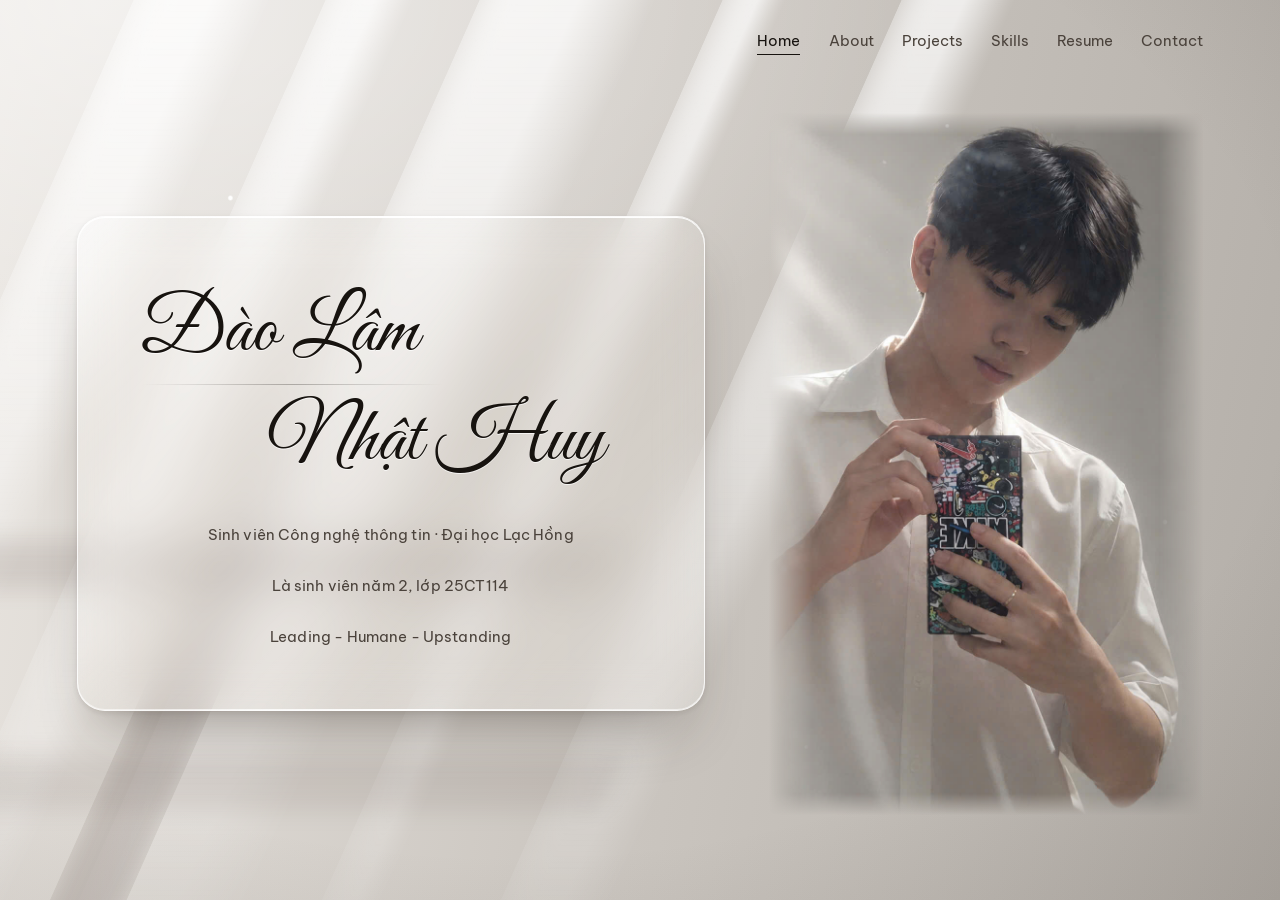
==== index.html @ 216659aa "Add files via upload" ====
<!DOCTYPE html>
<html lang="vi">

<head>
  <meta charset="utf-8">
  <meta name="viewport" content="width=device-width, initial-scale=1">
  <title>Đào Lâm Nhật Huy | Portfolio</title>
  <link rel="preconnect" href="https://fonts.googleapis.com">
  <link rel="preconnect" href="https://fonts.gstatic.com" crossorigin>
  <link href="https://fonts.googleapis.com/css2?family=Great+Vibes&family=Be+Vietnam+Pro:wght@400;500&display=swap"
    rel="stylesheet">
  <link rel="stylesheet" href="css/style.css">
</head>

<body>

  <!-- NỀN: ánh sáng cửa sổ + bóng khung cửa (chỉnh trong style.css) -->
  <div class="scene" aria-hidden="true">
    <div class="beams">
      <span class="beam b1"></span>
      <span class="beam b2"></span>
      <span class="beam b3"></span>
      <span class="beam b4"></span>
      <span class="beam b5"></span>
    </div>
    <div class="frame-shadow">
      <span class="bar v"></span>
      <span class="bar h1"></span>
      <span class="bar h2"></span>
    </div>
    <div class="dust"></div>
    <div class="vignette"></div>
  </div>

  <header class="topbar">
    <nav aria-label="Điều hướng chính">
      <a href="index.html" aria-current="page">Home</a>
      <a href="about.html">About</a>
      <a href="projects.html">Projects</a>
      <a href="skills.html">Skills</a>
      <a href="resume.html">Resume</a>
      <a href="contact.html">Contact</a>
    </nav>
  </header>

  <main class="hero">

    <!-- Ô KÍNH CHỨA TÊN -->
    <section class="glass" aria-label="Giới thiệu">
      <h1 class="name">
        <span>Đào Lâm</span>
        <span>Nhật Huy</span>
      </h1>
      <p class="tagline">Sinh viên Công nghệ thông tin · Đại học Lạc Hồng</p>
      <p class="tagline">Là sinh viên năm 2, lớp 25CT114 </p>
      <p class="tagline">Leading - Humane - Upstanding</p>
    </section>

    <!--
      KHUNG ẢNH CHÂN DUNG
      1) Bỏ ảnh của bạn vào thư mục images/ và đặt tên portrait.jpg (hoặc .png).
      2) Chọn kiểu hiển thị bằng class của thẻ figure:
           portrait--fade    : ảnh có nền, mờ dần từ viền vào trong (có khung mảnh)
           portrait--cutout  : ảnh đã xóa nền (PNG trong suốt), mờ dần ở chân và hai bên
    -->
    <figure class="portrait portrait--fade">
      <img src="images/portrait.jpg" alt="Chân dung Đào Lâm Nhật Huy"
        onerror="this.parentElement.classList.add('empty'); this.remove();">
      <figcaption class="placeholder">Thêm ảnh chân dung<br><small>images/portrait.jpg</small></figcaption>
    </figure>

  </main>

</body>

</html>
---- css/style.css ----
/* =========================================================
   PORTFOLIO – Đào Lâm Nhật Huy
   Trang chủ: nền ánh sáng cửa sổ + ô kính glass + chân dung mờ dần
   ========================================================= */

:root {
  /* Bảng màu lấy từ mẫu: xám ấm, trắng sữa, mực nâu đen */
  --paper:   #e9e5e0;
  --stone:   #cdc8c2;
  --shade:   #b3aea8;
  --ink:     #17130f;
  --ink-soft:#4a423b;

  /* Phông */
  --font-name:    "Great Vibes", "Brush Script MT", cursive;   /* PHÔNG TÊN: đổi tên phông ở đây */
  --font-body:    "Be Vietnam Pro", system-ui, -apple-system, "Segoe UI", sans-serif;
}

*, *::before, *::after { box-sizing: border-box; }
html, body { height: 100%; }

body {
  margin: 0;
  color: var(--ink);
  font-family: var(--font-body);
  background: var(--stone);
  overflow-x: hidden;
}

/* =========================================================
   NỀN (scene)
   ========================================================= */
.scene {
  position: fixed;
  inset: 0;
  z-index: -1;
  overflow: hidden;
  /* Nền xám ấm: sáng bên trái, đậm dần sang phải như trong mẫu */
  background:
    radial-gradient(120% 90% at 8% 0%, rgba(255,255,255,.55), transparent 55%),
    linear-gradient(100deg, var(--paper) 0%, var(--stone) 48%, var(--shade) 100%);
}

/* Các dải nắng chiếu qua cửa sổ */
.beams { position: absolute; inset: 0; }
.beam {
  position: absolute;
  top: -15%;
  height: 135%;
  background: linear-gradient(to bottom,
              rgba(255,255,255,.80) 0%,
              rgba(255,255,255,.38) 55%,
              rgba(255,255,255,0) 100%);
  transform: skewX(-24deg);
  filter: blur(16px);
  -webkit-mask-image: linear-gradient(to right, #000 0%, #000 55%, transparent 100%);
          mask-image: linear-gradient(to right, #000 0%, #000 55%, transparent 100%);
  animation: breathe 10s ease-in-out infinite alternate;
}
.b1 { left: -6vw;  width: 11vw; }
.b2 { left:  9vw;  width: 7vw;  --o: .8; animation-delay: -2s; }
.b3 { left: 21vw;  width: 14vw; --o: .7; animation-delay: -4s; }
.b4 { left: 40vw;  width: 5vw;  --o: .5; animation-delay: -6s; }
.b5 { left: 54vw;  width: 9vw;  --o: .35; animation-delay: -8s; }

@keyframes breathe {
  from { opacity: var(--o, 1); }
  to   { opacity: calc(var(--o, 1) * .72); }
}

/* Bóng của khung cửa sổ (thanh dọc + thanh ngang) */
.frame-shadow { position: absolute; inset: 0; }
.bar {
  position: absolute;
  background: rgba(70, 58, 48, .17);
  filter: blur(12px);
  transform: skewX(-24deg);
}
.bar.v  { left: 12vw; bottom: -5%; width: 6vw; height: 62%;
          -webkit-mask-image: linear-gradient(to top, #000 40%, transparent);
                  mask-image: linear-gradient(to top, #000 40%, transparent); }
.bar.h1 { left: -8vw; top: 60%; width: 56vw; height: 5.5vh; opacity: .75; }
.bar.h2 { left: -8vw; top: 84%; width: 56vw; height: 6vh;   opacity: .6; }

/* Hạt bụi lấp lánh nhỏ */
.dust {
  position: absolute;
  inset: 0;
  background:
    radial-gradient(circle at 18% 22%, rgba(255,255,255,.95) 0 1.5px, transparent 3px),
    radial-gradient(circle at 36% 71%, rgba(255,255,255,.8)  0 1px,   transparent 2.5px),
    radial-gradient(circle at 47% 36%, rgba(255,255,255,.9)  0 1.5px, transparent 3px),
    radial-gradient(circle at 63% 83%, rgba(255,255,255,.7)  0 1px,   transparent 2.5px),
    radial-gradient(circle at 74% 14%, rgba(255,255,255,.8)  0 1px,   transparent 2.5px),
    radial-gradient(circle at 91% 58%, rgba(255,255,255,.8)  0 1.5px, transparent 3px);
}

/* Tối nhẹ ở góc để chiều sâu giống ảnh chụp */
.vignette {
  position: absolute;
  inset: 0;
  background: radial-gradient(110% 100% at 40% 40%, transparent 55%, rgba(60,50,42,.22) 100%);
}

/* =========================================================
   THANH ĐIỀU HƯỚNG
   ========================================================= */
.topbar {
  position: absolute;
  top: 0; left: 0; right: 0;
  z-index: 5;
  display: flex;
  justify-content: flex-end;
  padding: clamp(14px, 3vh, 28px) 6vw;
}
.topbar nav { display: flex; gap: clamp(14px, 2.2vw, 34px); flex-wrap: wrap; }
.topbar a {
  color: var(--ink-soft);
  text-decoration: none;
  font-size: .95rem;
  padding: 4px 0;
  border-bottom: 1px solid transparent;
  transition: color .2s, border-color .2s;
}
.topbar a:hover,
.topbar a:focus-visible,
.topbar a[aria-current="page"] { color: var(--ink); border-color: var(--ink); outline: none; }

/* =========================================================
   BỐ CỤC TRANG CHỦ
   ========================================================= */
.hero {
  min-height: 100vh;
  display: grid;
  grid-template-columns: minmax(0, 1.3fr) minmax(0, .9fr);
  align-items: center;
  gap: clamp(24px, 5vw, 90px);
  padding: 9vh 6vw 6vh;
}

/* =========================================================
   Ô KÍNH (glass) – đã tăng độ tương phản để chữ rõ hơn
   ========================================================= */
.glass {
  position: relative;
  justify-self: start;
  width: min(100%, 760px);
  padding: clamp(32px, 5vw, 64px) clamp(28px, 5vw, 70px);
  border-radius: 28px;
  color: var(--ink);

  /* lớp kính sáng hơn nền để chữ đen nổi rõ */
  background:
  linear-gradient(135deg, rgba(255,255,255,.34) 0%, rgba(255,255,255,.10) 55%, rgba(255,255,255,.22) 100%);
  -webkit-backdrop-filter: blur(22px) saturate(1.25);
          backdrop-filter: blur(22px) saturate(1.25);
  border: 1px solid rgba(255,255,255,.80);
  box-shadow:
    0 34px 60px -26px rgba(48, 38, 30, .42),   /* đổ bóng bên dưới, tách khỏi nền */
    0 2px 6px rgba(48, 38, 30, .10),
    inset 0 1px 0 rgba(255,255,255,.95),       /* viền sáng phía trên */
    inset 0 -1px 0 rgba(255,255,255,.55);
}
/* Vệt sáng chạy dọc mép trên và mép dưới của kính */
.glass::before,
.glass::after {
  content: "";
  position: absolute;
  left: 8%; right: 8%;
  height: 2px;
  border-radius: 2px;
  background: linear-gradient(to right, transparent, rgba(255,255,255,.95), transparent);
  pointer-events: none;
}
.glass::before { top: -1px; }
.glass::after  { bottom: -1px; }

.name {
  margin: 0;
  font-family: var(--font-name);
  font-style: normal;
  font-weight: 400;
  font-size: clamp(3rem, 6.2vw, 6.2rem);
  line-height: 1.3;
  letter-spacing: 0;
  text-shadow: 0 1px 0 rgba(255,255,255,.7);
}
.name span { display: block; }
.name span:nth-child(2) {
  position: relative;
  margin-left: 1.6em;
  padding-top: .08em;
}
/* đường kẻ mảnh giữa hai dòng tên, như trong mẫu */
.name span:nth-child(2)::before {
  content: "";
  position: absolute;
  top: 0; left: -1.6em;
  width: 3.8em; height: 1px;
  background: linear-gradient(to right, transparent, rgba(23,19,15,.28), transparent);
}

.tagline {
  margin: clamp(18px, 2.6vw, 32px) 0 0;
  font-size: clamp(.9rem, 1.15vw, 1.05rem);
  color: var(--ink-soft);
  letter-spacing: .01em;
  text-align: center;      /* dòng mới thêm */
}

/* =========================================================
   CHÂN DUNG
   ========================================================= */
.portrait {
  position: relative;
  margin: 0;
  justify-self: center;
  height: min(78vh, 780px);
  aspect-ratio: 3 / 4;
  max-width: 100%;
}
.portrait img {
  position: absolute;
  inset: 0;
  width: 100%;
  height: 100%;
  object-fit: cover;
}

/* --- Kiểu 1: ảnh có nền, mờ dần từ viền vào trong, giữ khung mảnh --- */
.portrait--fade::after {
  content: "";
  position: absolute;
  inset: 0;
  pointer-events: none;
}
.portrait--fade img {
  /* mờ dần cả 4 cạnh: chỉnh số % để mờ nhiều/ít */
  -webkit-mask-image:
    linear-gradient(to right,  transparent 0%, #000 10%, #000 90%, transparent 100%),
    linear-gradient(to bottom, transparent 0%, #000 3%, #000 97%, transparent 100%);
  -webkit-mask-composite: source-in;
          mask-image:
    linear-gradient(to right,  transparent 0%, #000 10%, #000 90%, transparent 100%),
    linear-gradient(to bottom, transparent 0%, #000 3%, #000 97%, transparent 100%);
          mask-composite: intersect;
}

/* --- Kiểu 2: ảnh đã xóa nền (PNG trong suốt), tan dần ở hai bên và chân --- */
.portrait--cutout::after { display: none; }
.portrait--cutout img {
  object-fit: contain;
  object-position: 50% 100%;
  filter: drop-shadow(0 18px 28px rgba(48,38,30,.25));
  -webkit-mask-image:
    linear-gradient(to right,  transparent 0%, #000 14%, #000 86%, transparent 100%),
    linear-gradient(to bottom, #000 0%, #000 68%, transparent 100%);
  -webkit-mask-composite: source-in;
          mask-image:
    linear-gradient(to right,  transparent 0%, #000 14%, #000 86%, transparent 100%),
    linear-gradient(to bottom, #000 0%, #000 68%, transparent 100%);
          mask-composite: intersect;
}

/* Ô trống khi chưa có ảnh */
.placeholder { display: none; }
.portrait.empty .placeholder {
  position: absolute;
  inset: 0;
  display: flex;
  align-items: center;
  justify-content: center;
  flex-direction: column;
  text-align: center;
  gap: 6px;
  color: var(--ink-soft);
  font-size: .95rem;
  background: linear-gradient(160deg, rgba(255,255,255,.35), rgba(255,255,255,.08));
}
.portrait.empty .placeholder small { opacity: .7; }

/* =========================================================
   MÀN HÌNH NHỎ
   ========================================================= */
@media (max-width: 860px) {
  .topbar { justify-content: center; }
  .hero {
    grid-template-columns: 1fr;
    padding-top: 14vh;
    gap: 36px;
  }
  .glass { justify-self: center; }
  .portrait { height: min(62vh, 560px); }
  .bar.h1, .bar.h2 { width: 100vw; }
}

@media (prefers-reduced-motion: reduce) {
  .beam { animation: none; }
}
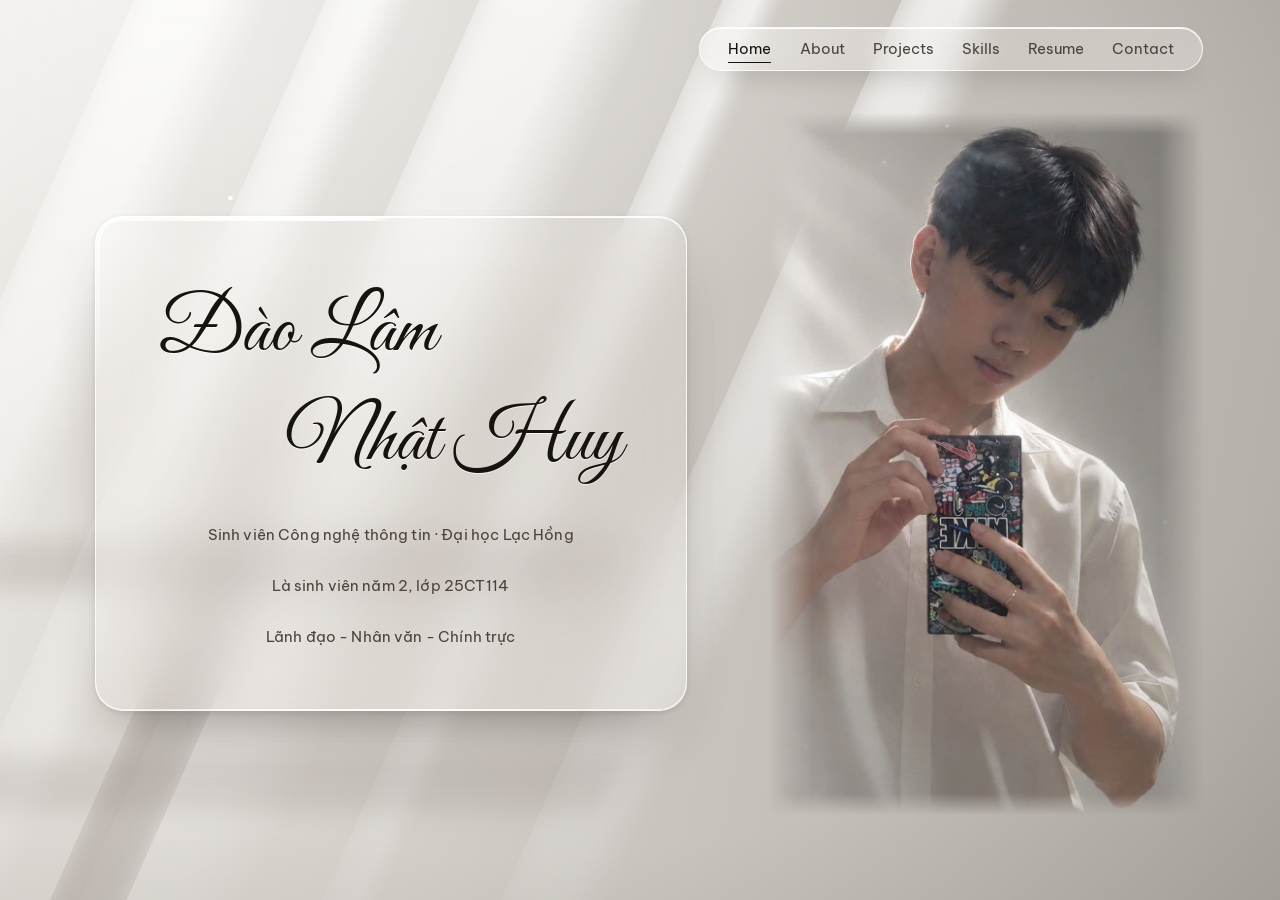
==== commit 983fcd33: "Refactor navigation and update personal information" ====
--- a/index.html
+++ b/index.html
@@ -13,7 +13,6 @@
 </head>
 
 <body>
-
   <!-- NỀN: ánh sáng cửa sổ + bóng khung cửa (chỉnh trong style.css) -->
   <div class="scene" aria-hidden="true">
     <div class="beams">
@@ -33,29 +32,38 @@
   </div>
 
   <header class="topbar">
-    <nav aria-label="Điều hướng chính">
-      <a href="index.html" aria-current="page">Home</a>
-      <a href="about.html">About</a>
-      <a href="projects.html">Projects</a>
-      <a href="skills.html">Skills</a>
-      <a href="resume.html">Resume</a>
-      <a href="contact.html">Contact</a>
-    </nav>
-  </header>
+  <nav class="navglass" aria-label="Điều hướng chính">
+    <a href="index.html" aria-current="page" data-i18n="nav_home">Home</a>
+    <a href="about.html" data-i18n="nav_about">About</a>
+    <a href="projects.html" data-i18n="nav_projects">Projects</a>
+    <a href="skills.html" data-i18n="nav_skills">Skills</a>
+    <a href="resume.html" data-i18n="nav_resume">Resume</a>
+    <a href="contact.html" data-i18n="nav_contact">Contact</a>
+  </nav>
+
+</header>
 
   <main class="hero">
-
     <!-- Ô KÍNH CHỨA TÊN -->
     <section class="glass" aria-label="Giới thiệu">
+      <span class="glass-shine" aria-hidden="true"></span>
+      <span class="spark s1" aria-hidden="true"></span>
+      <span class="spark s2" aria-hidden="true"></span>
+      <span class="spark s3" aria-hidden="true"></span>
+      <span class="spark s4" aria-hidden="true"></span>
+      <span class="spark s5" aria-hidden="true"></span>
+      <span class="spark s6" aria-hidden="true"></span>
       <h1 class="name">
         <span>Đào Lâm</span>
-        <span>Nhật Huy</span>
+        <span>
+          <img class="sword" src="images/sword.png" alt="" aria-hidden="true" onerror="this.remove();">
+          Nhật Huy
+        </span>
       </h1>
-      <p class="tagline">Sinh viên Công nghệ thông tin · Đại học Lạc Hồng</p>
-      <p class="tagline">Là sinh viên năm 2, lớp 25CT114 </p>
-      <p class="tagline">Leading - Humane - Upstanding</p>
+      <p class="tagline" data-i18n="tag1">Sinh viên Công nghệ thông tin · Đại học Lạc Hồng</p>
+      <p class="tagline" data-i18n="tag2">Là sinh viên năm 2, lớp 25CT114</p>
+      <p class="tagline" data-i18n="tag3">Lãnh đạo - Nhân văn - Chính trực</p>
     </section>
-
     <!--
       KHUNG ẢNH CHÂN DUNG
       1) Bỏ ảnh của bạn vào thư mục images/ và đặt tên portrait.jpg (hoặc .png).
@@ -73,4 +81,5 @@
 
 </body>
 
-</html>+
+</html>
--- a/css/style.css
+++ b/css/style.css
@@ -103,7 +103,7 @@
 }
 
 /* =========================================================
-   THANH ĐIỀU HƯỚNG
+   THANH ĐIỀU HƯỚNG (dải glass) + NÚT ĐỔI NGÔN NGỮ
    ========================================================= */
 .topbar {
   position: absolute;
@@ -111,21 +111,60 @@
   z-index: 5;
   display: flex;
   justify-content: flex-end;
+  align-items: flex-start;       /* để nút ngôn ngữ kéo dài xuống mà không làm dải menu giãn theo */
+  gap: 12px;
   padding: clamp(14px, 3vh, 28px) 6vw;
 }
-.topbar nav { display: flex; gap: clamp(14px, 2.2vw, 34px); flex-wrap: wrap; }
-.topbar a {
+
+/* kiểu glass dùng chung cho dải menu và nút ngôn ngữ */
+.navglass,
+.lang {
+  background: linear-gradient(135deg, rgba(255,255,255,.42) 0%, rgba(255,255,255,.16) 55%, rgba(255,255,255,.28) 100%);
+  -webkit-backdrop-filter: blur(16px) saturate(1.25);
+          backdrop-filter: blur(16px) saturate(1.25);
+  border: 1px solid rgba(255,255,255,.80);
+  box-shadow: 0 14px 28px -16px rgba(48,38,30,.40),
+              inset 0 1px 0 rgba(255,255,255,.95);
+}
+
+.navglass {
+  display: flex;
+  align-items: center;
+  gap: clamp(14px, 2.2vw, 32px);
+  height: 44px;                  /* bằng đường kính vòng tròn ngôn ngữ */
+  padding: 0 clamp(16px, 2.2vw, 28px);
+  border-radius: 999px;
+}
+.navglass a {
   color: var(--ink-soft);
   text-decoration: none;
   font-size: .95rem;
   padding: 4px 0;
   border-bottom: 1px solid transparent;
   transition: color .2s, border-color .2s;
-}
-.topbar a:hover,
-.topbar a:focus-visible,
-.topbar a[aria-current="page"] { color: var(--ink); border-color: var(--ink); outline: none; }
-
+  white-space: nowrap;
+}
+.navglass a:hover,
+.navglass a:focus-visible,
+.navglass a[aria-current="page"] { color: var(--ink); border-color: var(--ink); outline: none; }
+
+.lang button {
+  display: grid;
+  place-items: center;
+  width: var(--d);
+  border: 0;
+  background: none;
+  color: var(--ink-soft);
+  font: 600 .8rem var(--font-body);
+  cursor: pointer;
+  transition: color .2s, background-color .2s;
+}
+.lang-btn { height: var(--d); color: var(--ink); }
+.lang-list { list-style: none; margin: 0; padding: 0 0 6px; }
+.lang-list button { height: var(--item); }
+.lang-list button:hover,
+.lang-list button:focus-visible { color: var(--ink); background: rgba(255,255,255,.45); outline: none; }
+.lang-list button.active { color: var(--ink); background: rgba(255,255,255,.65); }
 /* =========================================================
    BỐ CỤC TRANG CHỦ
    ========================================================= */
@@ -144,10 +183,14 @@
 .glass {
   position: relative;
   justify-self: start;
-  width: min(100%, 760px);
   padding: clamp(32px, 5vw, 64px) clamp(28px, 5vw, 70px);
   border-radius: 28px;
   color: var(--ink);
+
+  --dx: 120px;                      /* DỊCH NGANG: dương = sang phải, âm = sang trái */
+  --dy: 0px;                      /* DỊCH DỌC: dương = xuống, âm = lên */
+  translate: var(--dx) var(--dy);
+
 
   /* lớp kính sáng hơn nền để chữ đen nổi rõ */
   background:
@@ -191,13 +234,18 @@
   margin-left: 1.6em;
   padding-top: .08em;
 }
-/* đường kẻ mảnh giữa hai dòng tên, như trong mẫu */
-.name span:nth-child(2)::before {
-  content: "";
-  position: absolute;
-  top: 0; left: -1.6em;
-  width: 3.8em; height: 1px;
-  background: linear-gradient(to right, transparent, rgba(23,19,15,.28), transparent);
+/* THANH KIẾM bằng ảnh, nằm giữa hai dòng tên (mũi trái, chuôi phải) */
+.sword {
+  position: absolute;
+  z-index: 2;
+  top: -1.6em;              /* LÊN/XUỐNG: số âm càng lớn thì kiếm càng lên cao */
+  left: -0.8em;            /* NGANG: âm hơn thì mũi kiếm lùi sang trái */
+  width: 3em;            /* ĐỘ DÀI kiếm: tăng thì kiếm dài và to hơn */
+  height: auto;
+  pointer-events: none;
+  filter: drop-shadow(0 4px 5px rgba(48, 38, 30, .35));
+  transform: rotate(45deg);      /* DÒNG MỚI: xoay kiếm, đổi số độ cho đến khi lưỡi nằm ngang */
+  transform-origin: 50% 50%;      /* xoay quanh mũi kiếm (bên trái); đổi thành 50% 50% nếu muốn xoay quanh tâm */
 }
 
 .tagline {
@@ -284,6 +332,8 @@
    ========================================================= */
 @media (max-width: 860px) {
   .topbar { justify-content: center; }
+  .navglass { gap: 12px; padding: 0 14px; }
+  .navglass a { font-size: .85rem; }
   .hero {
     grid-template-columns: 1fr;
     padding-top: 14vh;
@@ -293,7 +343,65 @@
   .portrait { height: min(62vh, 560px); }
   .bar.h1, .bar.h2 { width: 100vw; }
 }
+/* ÁNH SÁNG LẤP LÁNH CHẠY DỌC VIỀN Ô GLASS */
+@property --shine-angle {
+  syntax: "<angle>";
+  inherits: false;
+  initial-value: 0deg;
+}
+
+.glass-shine {
+  position: absolute;
+  inset: -1px;
+  border-radius: inherit;
+  padding: 5px;                       /* độ dày vệt sáng */
+  pointer-events: none;
+  background: conic-gradient(from var(--shine-angle),
+      transparent 0deg,
+      transparent 285deg,
+      rgba(255, 226, 140, .0)  285deg,
+      rgba(255, 255, 255, 0.87) 335deg,   /* màu vàng của vệt sáng */
+      #ffffff                  354deg,
+      transparent              360deg);
+  -webkit-mask: linear-gradient(#000 0 0) content-box, linear-gradient(#000 0 0);
+  -webkit-mask-composite: xor;
+          mask: linear-gradient(#000 0 0) content-box, linear-gradient(#000 0 0);
+          mask-composite: exclude;
+  filter: drop-shadow(0 0 5px rgba(255, 255, 255, 0.9));
+  animation: shine-run 6s linear infinite;   /* tốc độ: số giây càng lớn càng chậm */
+}
+@keyframes shine-run { to { --shine-angle: 360deg; } }
+
+.spark {
+  position: absolute;
+  width: 50px;                         /* kích thước ngôi sao */
+  height: 18px;
+  pointer-events: none;
+  opacity: 0;
+  transform: translate(-50%, -50%) scale(.2);
+  filter: drop-shadow(0 0 4px rgba(255, 255, 255, 0.95));
+  animation: twinkle 3.6s ease-in-out infinite;
+}
+.spark::before {
+  content: "";
+  position: absolute;
+  inset: 0;
+  background: radial-gradient(circle, #ffffff 0%, #fff0b8 55%, #ffd76a 100%);
+  clip-path: polygon(50% 0, 60% 40%, 100% 50%, 60% 60%, 50% 100%, 40% 60%, 0 50%, 40% 40%);
+}
+.s1 { left: 0;    top: 20%;  animation-delay: 0s;   }
+.s2 { left: 24%;  top: 0;    animation-delay: .6s;  width: 14px; height: 14px; }
+.s3 { left: 100%; top: 36%;  animation-delay: 1.2s; }
+.s4 { left: 74%;  top: 100%; animation-delay: 1.8s; width: 14px; height: 14px; }
+.s5 { left: 10%;  top: 100%; animation-delay: 2.4s; }
+.s6 { left: 90%;  top: 0;    animation-delay: 3s;   width: 12px; height: 12px; }
+
+@keyframes twinkle {
+  0%, 100% { opacity: 0; transform: translate(-50%, -50%) scale(.2) rotate(0deg); }
+  50%      { opacity: 1; transform: translate(-50%, -50%) scale(1)  rotate(45deg); }
+}
 
 @media (prefers-reduced-motion: reduce) {
   .beam { animation: none; }
 }
+  .glass { justify-self: center; --dx: 0px; --dy: 0px; }
